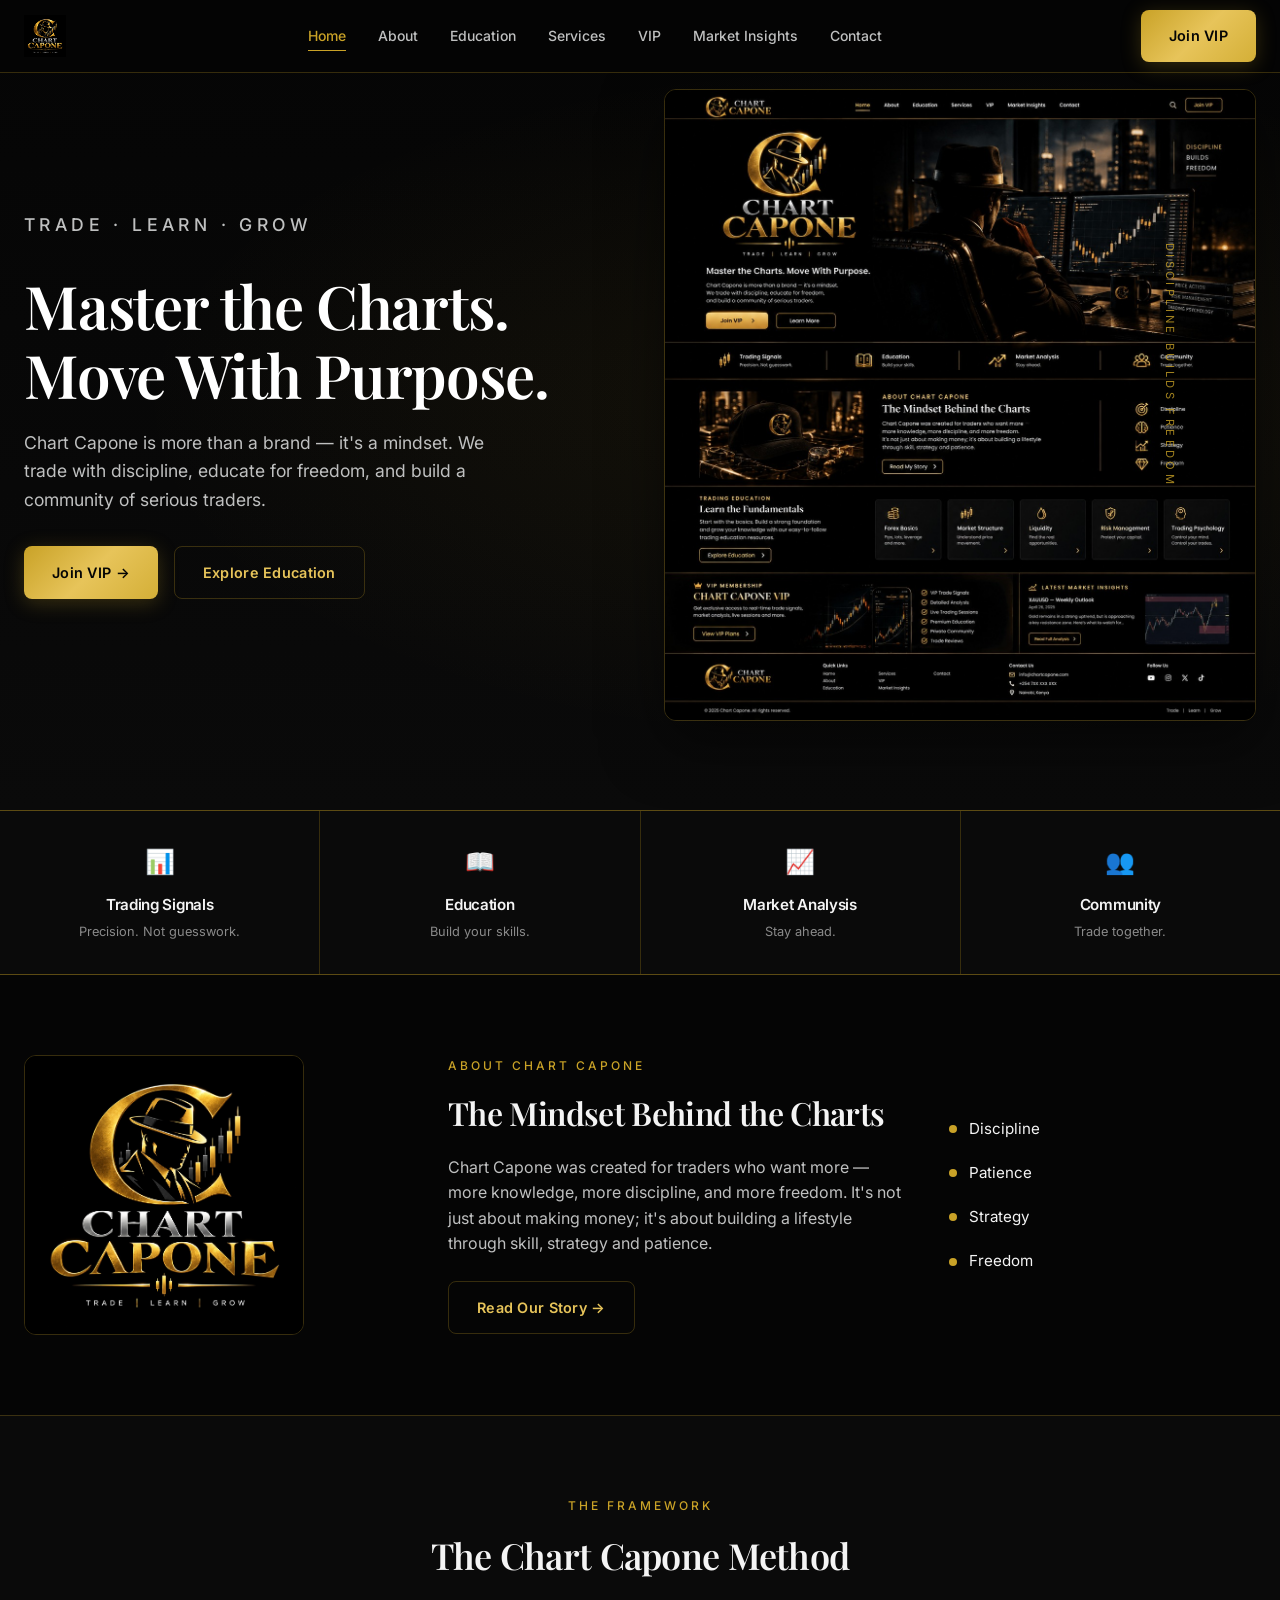
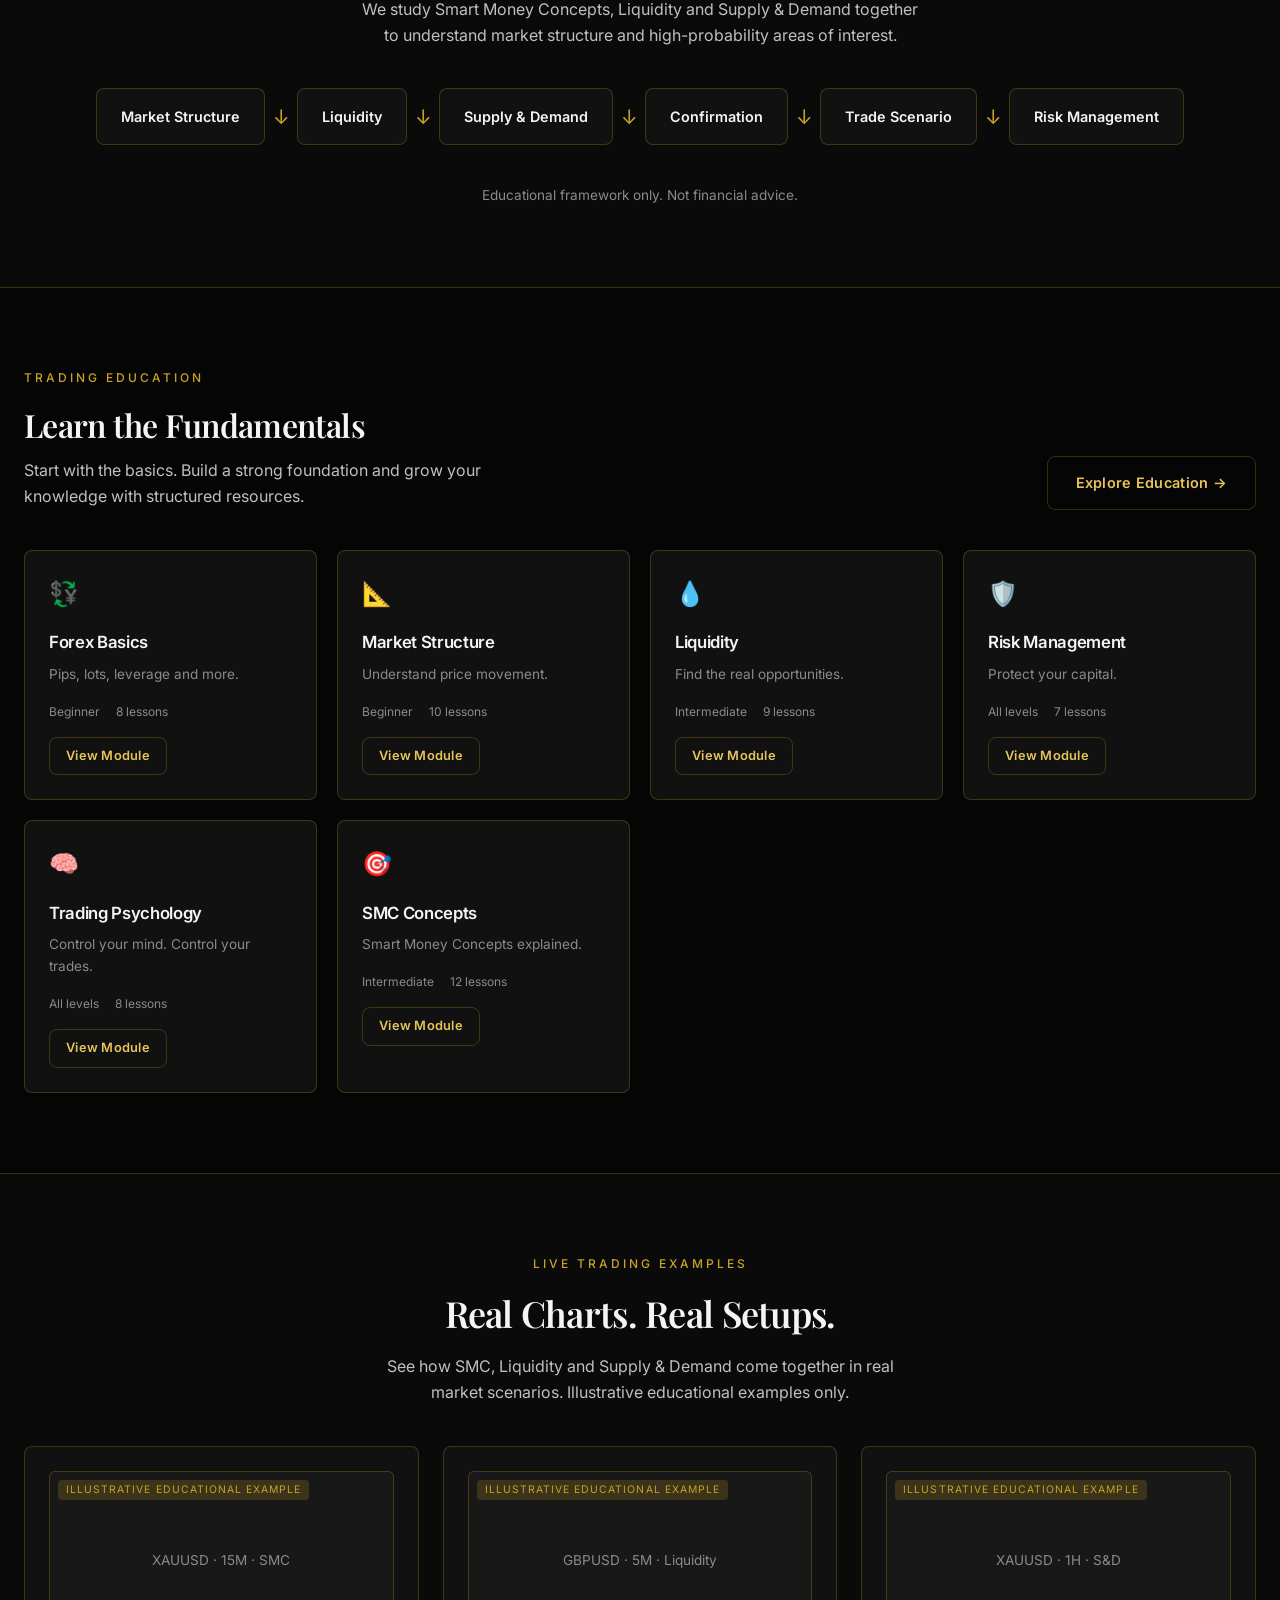
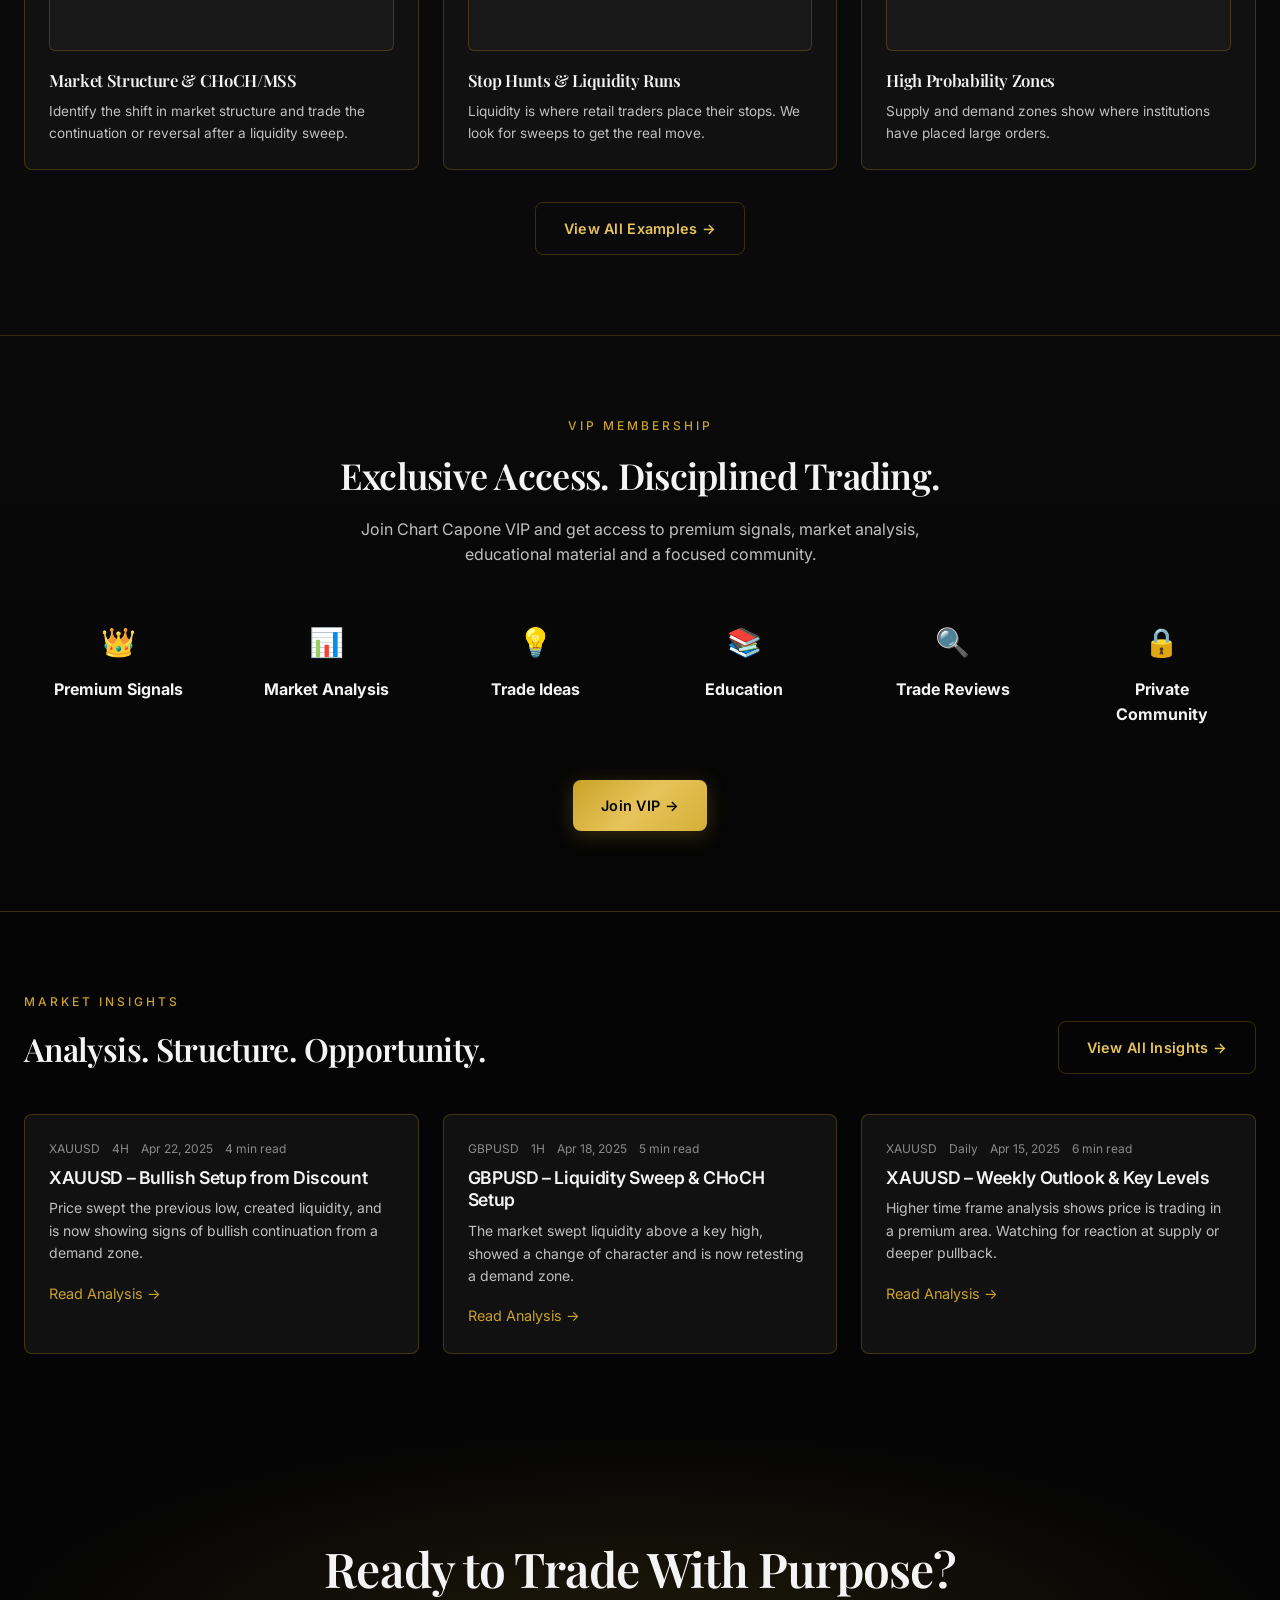
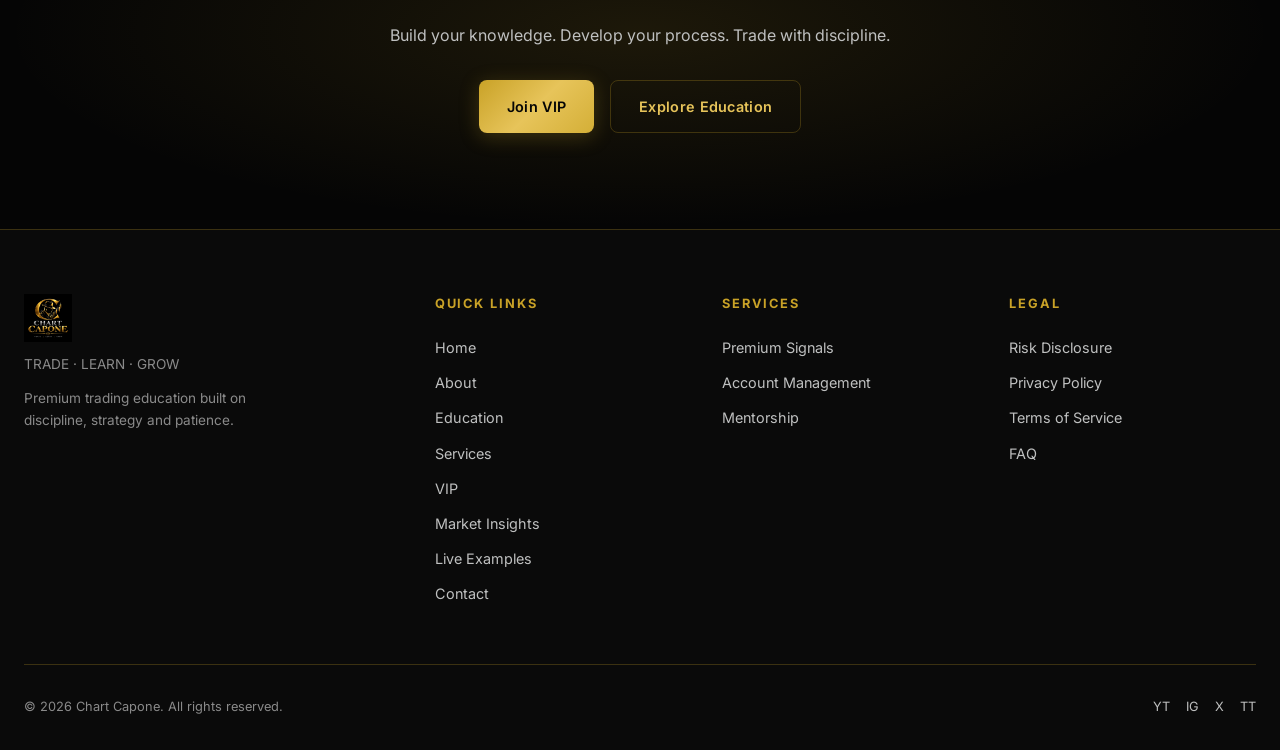
==== index.html @ 957f84cb "Add files via upload" ====
<!DOCTYPE html>
<html lang="en">
<head>
  <meta charset="UTF-8" />
  <meta name="viewport" content="width=device-width, initial-scale=1.0" />
  <title>Chart Capone | Trade · Learn · Grow</title>
  <meta name="description" content="Chart Capone is a premium trading education brand focused on discipline, strategy, SMC, liquidity and supply & demand. Master the charts. Move with purpose." />
  <meta property="og:title" content="Chart Capone | Trade · Learn · Grow" />
  <meta property="og:description" content="Premium trading education built on discipline, strategy and patience." />
  <link rel="preconnect" href="https://fonts.googleapis.com" />
  <link rel="preconnect" href="https://fonts.gstatic.com" crossorigin />
  <link href="https://fonts.googleapis.com/css2?family=Inter:wght@400;500;600;700&family=Playfair+Display:wght@500;600;700&display=swap" rel="stylesheet" />
  <link rel="stylesheet" href="css/styles.css" />
  <link rel="icon" href="images/logo.jpeg" type="image/jpeg" />
</head>
<body>
  <!-- NAVBAR -->
  <header class="navbar" id="navbar">
    <div class="nav-inner">
      <a href="index.html" class="nav-logo">
        <img src="images/logo.jpeg" alt="Chart Capone Logo" />
      </a>
      <nav class="nav-links" aria-label="Main navigation">
        <a href="index.html" class="active">Home</a>
        <a href="pages/about.html">About</a>
        <a href="pages/education.html">Education</a>
        <a href="pages/services.html">Services</a>
        <a href="pages/vip.html">VIP</a>
        <a href="pages/insights.html">Market Insights</a>
        <a href="pages/contact.html">Contact</a>
      </nav>
      <a href="pages/vip.html" class="btn btn-primary nav-cta">Join VIP</a>
      <button class="nav-toggle" id="navToggle" aria-label="Open menu">
        <span></span><span></span><span></span>
      </button>
    </div>
  </header>

  <div class="mobile-menu" id="mobileMenu">
    <a href="index.html">Home</a>
    <a href="pages/about.html">About</a>
    <a href="pages/education.html">Education</a>
    <a href="pages/services.html">Services</a>
    <a href="pages/vip.html">VIP</a>
    <a href="pages/examples.html">Live Examples</a>
    <a href="pages/insights.html">Market Insights</a>
    <a href="pages/mentorship.html">Mentorship</a>
    <a href="pages/account-management.html">Account Management</a>
    <a href="pages/faq.html">FAQ</a>
    <a href="pages/contact.html">Contact</a>
    <a href="pages/vip.html" class="btn btn-primary" style="margin-top:1rem">Join VIP</a>
  </div>

  <!-- HERO -->
  <section class="hero">
    <div class="hero-grid">
      <div class="hero-content">
        <p class="eyebrow">Trade · Learn · Grow</p>
        <h1>Master the Charts.<br />Move With Purpose.</h1>
        <p>Chart Capone is more than a brand — it's a mindset. We trade with discipline, educate for freedom, and build a community of serious traders.</p>
        <div class="hero-btns">
          <a href="pages/vip.html" class="btn btn-primary">Join VIP →</a>
          <a href="pages/education.html" class="btn btn-secondary">Explore Education</a>
        </div>
      </div>
      <div class="hero-visual">
        <img src="images/WhatsApp Image 2026-10-01 at 10.50.00 AM (1).jpeg" alt="Chart Capone trader at desk with monitors" />
      </div>
    </div>
    <div class="hero-badge">Discipline Builds Freedom</div>
  </section>

  <!-- TRUST STRIP -->
  <div class="trust-strip">
    <div class="trust-item">
      <div class="icon">📊</div>
      <h3>Trading Signals</h3>
      <p>Precision. Not guesswork.</p>
    </div>
    <div class="trust-item">
      <div class="icon">📖</div>
      <h3>Education</h3>
      <p>Build your skills.</p>
    </div>
    <div class="trust-item">
      <div class="icon">📈</div>
      <h3>Market Analysis</h3>
      <p>Stay ahead.</p>
    </div>
    <div class="trust-item">
      <div class="icon">👥</div>
      <h3>Community</h3>
      <p>Trade together.</p>
    </div>
  </div>

  <!-- ABOUT -->
  <section class="section">
    <div class="container">
      <div class="about-grid">
        <div>
          <img src="images/logo.jpeg" alt="Chart Capone logo" style="border-radius:12px;border:1px solid var(--gold-border);max-width:280px" />
        </div>
        <div>
          <p class="eyebrow">About Chart Capone</p>
          <h2 style="font-size:2rem;margin-bottom:1rem">The Mindset Behind the Charts</h2>
          <p style="color:var(--text-muted);margin-bottom:1.5rem">Chart Capone was created for traders who want more — more knowledge, more discipline, and more freedom. It's not just about making money; it's about building a lifestyle through skill, strategy and patience.</p>
          <a href="pages/about.html" class="btn btn-secondary">Read Our Story →</a>
        </div>
        <div class="principles">
          <div class="principle"><span class="dot"></span> Discipline</div>
          <div class="principle"><span class="dot"></span> Patience</div>
          <div class="principle"><span class="dot"></span> Strategy</div>
          <div class="principle"><span class="dot"></span> Freedom</div>
        </div>
      </div>
    </div>
  </section>

  <!-- METHODOLOGY -->
  <section class="section" style="background:var(--bg-2);border-top:1px solid var(--gold-border);border-bottom:1px solid var(--gold-border)">
    <div class="container" style="text-align:center">
      <p class="eyebrow">The Framework</p>
      <h2 style="font-size:2.25rem;margin-bottom:0.75rem">The Chart Capone Method</h2>
      <p style="color:var(--text-muted);max-width:560px;margin:0 auto 2rem">We study Smart Money Concepts, Liquidity and Supply & Demand together to understand market structure and high-probability areas of interest.</p>
      <div class="method-flow">
        <div class="method-step">Market Structure</div>
        <span class="method-arrow">↓</span>
        <div class="method-step">Liquidity</div>
        <span class="method-arrow">↓</span>
        <div class="method-step">Supply & Demand</div>
        <span class="method-arrow">↓</span>
        <div class="method-step">Confirmation</div>
        <span class="method-arrow">↓</span>
        <div class="method-step">Trade Scenario</div>
        <span class="method-arrow">↓</span>
        <div class="method-step">Risk Management</div>
      </div>
      <p style="font-size:0.85rem;color:var(--text-dim);margin-top:1.5rem">Educational framework only. Not financial advice.</p>
    </div>
  </section>

  <!-- EDUCATION -->
  <section class="section">
    <div class="container">
      <div style="display:flex;justify-content:space-between;align-items:flex-end;flex-wrap:wrap;gap:1rem;margin-bottom:2.5rem">
        <div>
          <p class="eyebrow">Trading Education</p>
          <h2 style="font-size:2rem">Learn the Fundamentals</h2>
          <p style="color:var(--text-muted);max-width:480px;margin-top:0.5rem">Start with the basics. Build a strong foundation and grow your knowledge with structured resources.</p>
        </div>
        <a href="pages/education.html" class="btn btn-secondary">Explore Education →</a>
      </div>
      <div class="edu-grid">
        <div class="card edu-card">
          <div class="icon">💱</div>
          <h3>Forex Basics</h3>
          <p>Pips, lots, leverage and more.</p>
          <div class="edu-meta"><span>Beginner</span><span>8 lessons</span></div>
          <a href="pages/education.html" class="btn btn-secondary" style="padding:0.5rem 1rem;font-size:0.8rem">View Module</a>
        </div>
        <div class="card edu-card">
          <div class="icon">📐</div>
          <h3>Market Structure</h3>
          <p>Understand price movement.</p>
          <div class="edu-meta"><span>Beginner</span><span>10 lessons</span></div>
          <a href="pages/education.html" class="btn btn-secondary" style="padding:0.5rem 1rem;font-size:0.8rem">View Module</a>
        </div>
        <div class="card edu-card">
          <div class="icon">💧</div>
          <h3>Liquidity</h3>
          <p>Find the real opportunities.</p>
          <div class="edu-meta"><span>Intermediate</span><span>9 lessons</span></div>
          <a href="pages/education.html" class="btn btn-secondary" style="padding:0.5rem 1rem;font-size:0.8rem">View Module</a>
        </div>
        <div class="card edu-card">
          <div class="icon">🛡️</div>
          <h3>Risk Management</h3>
          <p>Protect your capital.</p>
          <div class="edu-meta"><span>All levels</span><span>7 lessons</span></div>
          <a href="pages/education.html" class="btn btn-secondary" style="padding:0.5rem 1rem;font-size:0.8rem">View Module</a>
        </div>
        <div class="card edu-card">
          <div class="icon">🧠</div>
          <h3>Trading Psychology</h3>
          <p>Control your mind. Control your trades.</p>
          <div class="edu-meta"><span>All levels</span><span>8 lessons</span></div>
          <a href="pages/education.html" class="btn btn-secondary" style="padding:0.5rem 1rem;font-size:0.8rem">View Module</a>
        </div>
        <div class="card edu-card">
          <div class="icon">🎯</div>
          <h3>SMC Concepts</h3>
          <p>Smart Money Concepts explained.</p>
          <div class="edu-meta"><span>Intermediate</span><span>12 lessons</span></div>
          <a href="pages/education.html" class="btn btn-secondary" style="padding:0.5rem 1rem;font-size:0.8rem">View Module</a>
        </div>
      </div>
    </div>
  </section>

  <!-- LIVE EXAMPLES -->
  <section class="section" style="background:var(--bg-2);border-top:1px solid var(--gold-border)">
    <div class="container">
      <div style="text-align:center;margin-bottom:2.5rem">
        <p class="eyebrow">Live Trading Examples</p>
        <h2 style="font-size:2.25rem">Real Charts. Real Setups.</h2>
        <p style="color:var(--text-muted);max-width:560px;margin:0.75rem auto 0">See how SMC, Liquidity and Supply & Demand come together in real market scenarios. Illustrative educational examples only.</p>
      </div>
      <div class="examples-grid">
        <div class="card example-card">
          <div class="chart-area">
            <span class="example-label">Illustrative Educational Example</span>
            <span>XAUUSD · 15M · SMC</span>
          </div>
          <h3 style="font-size:1.05rem;margin-bottom:0.5rem">Market Structure & CHoCH/MSS</h3>
          <p style="font-size:0.85rem;color:var(--text-muted)">Identify the shift in market structure and trade the continuation or reversal after a liquidity sweep.</p>
        </div>
        <div class="card example-card">
          <div class="chart-area">
            <span class="example-label">Illustrative Educational Example</span>
            <span>GBPUSD · 5M · Liquidity</span>
          </div>
          <h3 style="font-size:1.05rem;margin-bottom:0.5rem">Stop Hunts & Liquidity Runs</h3>
          <p style="font-size:0.85rem;color:var(--text-muted)">Liquidity is where retail traders place their stops. We look for sweeps to get the real move.</p>
        </div>
        <div class="card example-card">
          <div class="chart-area">
            <span class="example-label">Illustrative Educational Example</span>
            <span>XAUUSD · 1H · S&D</span>
          </div>
          <h3 style="font-size:1.05rem;margin-bottom:0.5rem">High Probability Zones</h3>
          <p style="font-size:0.85rem;color:var(--text-muted)">Supply and demand zones show where institutions have placed large orders.</p>
        </div>
      </div>
      <div style="text-align:center;margin-top:2rem">
        <a href="pages/examples.html" class="btn btn-secondary">View All Examples →</a>
      </div>
    </div>
  </section>

  <!-- VIP -->
  <section class="section vip-section">
    <div class="container" style="text-align:center">
      <p class="eyebrow">VIP Membership</p>
      <h2 style="font-size:2.25rem;margin-bottom:0.75rem">Exclusive Access. Disciplined Trading.</h2>
      <p style="color:var(--text-muted);max-width:560px;margin:0 auto 2rem">Join Chart Capone VIP and get access to premium signals, market analysis, educational material and a focused community.</p>
      <div class="vip-features">
        <div class="vip-feature"><div class="icon">👑</div><h4>Premium Signals</h4></div>
        <div class="vip-feature"><div class="icon">📊</div><h4>Market Analysis</h4></div>
        <div class="vip-feature"><div class="icon">💡</div><h4>Trade Ideas</h4></div>
        <div class="vip-feature"><div class="icon">📚</div><h4>Education</h4></div>
        <div class="vip-feature"><div class="icon">🔍</div><h4>Trade Reviews</h4></div>
        <div class="vip-feature"><div class="icon">🔒</div><h4>Private Community</h4></div>
      </div>
      <a href="pages/vip.html" class="btn btn-primary">Join VIP →</a>
    </div>
  </section>

  <!-- MARKET INSIGHTS -->
  <section class="section">
    <div class="container">
      <div style="display:flex;justify-content:space-between;align-items:flex-end;flex-wrap:wrap;gap:1rem;margin-bottom:2.5rem">
        <div>
          <p class="eyebrow">Market Insights</p>
          <h2 style="font-size:2rem">Analysis. Structure. Opportunity.</h2>
        </div>
        <a href="pages/insights.html" class="btn btn-secondary">View All Insights →</a>
      </div>
      <div class="insights-grid">
        <div class="card insight-card">
          <div class="meta"><span>XAUUSD</span><span>4H</span><span>Apr 22, 2025</span><span>4 min read</span></div>
          <h3>XAUUSD – Bullish Setup from Discount</h3>
          <p>Price swept the previous low, created liquidity, and is now showing signs of bullish continuation from a demand zone.</p>
          <a href="pages/insights.html" class="text-gold" style="font-size:0.9rem">Read Analysis →</a>
        </div>
        <div class="card insight-card">
          <div class="meta"><span>GBPUSD</span><span>1H</span><span>Apr 18, 2025</span><span>5 min read</span></div>
          <h3>GBPUSD – Liquidity Sweep & CHoCH Setup</h3>
          <p>The market swept liquidity above a key high, showed a change of character and is now retesting a demand zone.</p>
          <a href="pages/insights.html" class="text-gold" style="font-size:0.9rem">Read Analysis →</a>
        </div>
        <div class="card insight-card">
          <div class="meta"><span>XAUUSD</span><span>Daily</span><span>Apr 15, 2025</span><span>6 min read</span></div>
          <h3>XAUUSD – Weekly Outlook & Key Levels</h3>
          <p>Higher time frame analysis shows price is trading in a premium area. Watching for reaction at supply or deeper pullback.</p>
          <a href="pages/insights.html" class="text-gold" style="font-size:0.9rem">Read Analysis →</a>
        </div>
      </div>
    </div>
  </section>

  <!-- FINAL CTA -->
  <section class="cta-section">
    <h2>Ready to Trade With Purpose?</h2>
    <p>Build your knowledge. Develop your process. Trade with discipline.</p>
    <div style="display:flex;gap:1rem;justify-content:center;flex-wrap:wrap">
      <a href="pages/vip.html" class="btn btn-primary">Join VIP</a>
      <a href="pages/education.html" class="btn btn-secondary">Explore Education</a>
    </div>
  </section>

  <!-- FOOTER -->
  <footer class="footer">
    <div class="container">
      <div class="footer-grid">
        <div class="footer-brand">
          <img src="images/logo.jpeg" alt="Chart Capone" style="height:48px;margin-bottom:0.75rem" />
          <p>TRADE · LEARN · GROW</p>
          <p>Premium trading education built on discipline, strategy and patience.</p>
        </div>
        <div>
          <h4>Quick Links</h4>
          <ul>
            <li><a href="index.html">Home</a></li>
            <li><a href="pages/about.html">About</a></li>
            <li><a href="pages/education.html">Education</a></li>
            <li><a href="pages/services.html">Services</a></li>
            <li><a href="pages/vip.html">VIP</a></li>
            <li><a href="pages/insights.html">Market Insights</a></li>
            <li><a href="pages/examples.html">Live Examples</a></li>
            <li><a href="pages/contact.html">Contact</a></li>
          </ul>
        </div>
        <div>
          <h4>Services</h4>
          <ul>
            <li><a href="pages/vip.html">Premium Signals</a></li>
            <li><a href="pages/account-management.html">Account Management</a></li>
            <li><a href="pages/mentorship.html">Mentorship</a></li>
          </ul>
        </div>
        <div>
          <h4>Legal</h4>
          <ul>
            <li><a href="pages/risk.html">Risk Disclosure</a></li>
            <li><a href="pages/privacy.html">Privacy Policy</a></li>
            <li><a href="pages/terms.html">Terms of Service</a></li>
            <li><a href="pages/faq.html">FAQ</a></li>
          </ul>
        </div>
      </div>
      <div class="footer-bottom">
        <span>© 2026 Chart Capone. All rights reserved.</span>
        <div class="socials">
          <a href="#" aria-label="YouTube">YT</a>
          <a href="#" aria-label="Instagram">IG</a>
          <a href="#" aria-label="X">X</a>
          <a href="#" aria-label="TikTok">TT</a>
        </div>
      </div>
    </div>
  </footer>

  <script src="js/main.js"></script>
</body>
</html>
---- css/styles.css ----
/* Chart Capone - Premium Trading Education Brand */
:root {
  --bg: #050505;
  --bg-2: #0A0A0A;
  --bg-3: #111111;
  --bg-4: #181818;
  --gold: #C9A227;
  --gold-light: #E7C45A;
  --gold-dark: #A6851F;
  --gold-muted: rgba(201, 162, 39, 0.15);
  --gold-border: rgba(201, 162, 39, 0.25);
  --text: #F4F4F4;
  --text-muted: #BFC0C0;
  --text-dim: #8A8A8A;
  --white: #FFFFFF;
  --serif: "Playfair Display", Georgia, serif;
  --sans: "Inter", system-ui, -apple-system, sans-serif;
  --radius: 8px;
  --transition: 0.3s ease;
}

*, *::before, *::after { box-sizing: border-box; margin: 0; padding: 0; }

html { scroll-behavior: smooth; }

body {
  background: var(--bg);
  color: var(--text);
  font-family: var(--sans);
  line-height: 1.6;
  overflow-x: hidden;
  -webkit-font-smoothing: antialiased;
}

img { max-width: 100%; height: auto; display: block; }
a { color: inherit; text-decoration: none; }
ul { list-style: none; }
button { font-family: inherit; cursor: pointer; border: none; background: none; }

/* Typography */
h1, h2, h3, .serif { font-family: var(--serif); font-weight: 600; letter-spacing: -0.02em; }
.eyebrow { font-size: 0.75rem; letter-spacing: 0.25em; text-transform: uppercase; color: var(--gold); font-weight: 500; margin-bottom: 0.75rem; }
.text-gold { color: var(--gold); }
.text-muted { color: var(--text-muted); }
.text-dim { color: var(--text-dim); }
.gradient-gold {
  background: linear-gradient(135deg, #C9A227, #E7C45A, #D4AF37);
  -webkit-background-clip: text;
  -webkit-text-fill-color: transparent;
  background-clip: text;
}

/* Layout */
.container { width: 100%; max-width: 1280px; margin: 0 auto; padding: 0 1.5rem; }
.section { padding: 5rem 0; }
.section-sm { padding: 3rem 0; }

/* Buttons */
.btn {
  display: inline-flex; align-items: center; justify-content: center; gap: 0.5rem;
  padding: 0.875rem 1.75rem; font-weight: 600; font-size: 0.9rem;
  border-radius: var(--radius); transition: all var(--transition);
  letter-spacing: 0.02em;
}
.btn-primary {
  background: linear-gradient(135deg, #C9A227 0%, #E7C45A 50%, #D4AF37 100%);
  color: #050505;
  box-shadow: 0 4px 20px rgba(201, 162, 39, 0.25);
}
.btn-primary:hover { transform: translateY(-2px); box-shadow: 0 6px 28px rgba(201, 162, 39, 0.4); }
.btn-secondary {
  border: 1px solid var(--gold-border);
  color: var(--gold-light);
  background: transparent;
}
.btn-secondary:hover { background: var(--gold-muted); border-color: var(--gold); }

/* Cards */
.card {
  background: var(--bg-3);
  border: 1px solid var(--gold-border);
  border-radius: var(--radius);
  padding: 1.5rem;
  transition: all var(--transition);
}
.card:hover { border-color: rgba(201, 162, 39, 0.45); box-shadow: 0 8px 32px rgba(0,0,0,0.4), 0 0 20px rgba(201,162,39,0.1); }

/* Navbar */
.navbar {
  position: fixed; top: 0; left: 0; right: 0; z-index: 100;
  background: rgba(5, 5, 5, 0.85);
  backdrop-filter: blur(16px);
  border-bottom: 1px solid var(--gold-border);
  transition: all var(--transition);
}
.navbar.scrolled { padding: 0.5rem 0; }
.nav-inner {
  display: flex; align-items: center; justify-content: space-between;
  height: 72px; max-width: 1280px; margin: 0 auto; padding: 0 1.5rem;
}
.nav-logo { display: flex; align-items: center; gap: 0.75rem; }
.nav-logo img { height: 42px; width: auto; }
.nav-links { display: flex; align-items: center; gap: 2rem; }
.nav-links a {
  font-size: 0.875rem; font-weight: 500; color: var(--text-muted);
  transition: color var(--transition); position: relative;
}
.nav-links a:hover, .nav-links a.active { color: var(--gold); }
.nav-links a.active::after {
  content: ""; position: absolute; bottom: -4px; left: 0; right: 0;
  height: 1px; background: var(--gold);
}
.nav-cta { margin-left: 1rem; }
.nav-toggle { display: none; flex-direction: column; gap: 5px; padding: 0.5rem; }
.nav-toggle span { display: block; width: 24px; height: 2px; background: var(--gold); transition: all 0.3s; }

/* Mobile menu */
.mobile-menu {
  display: none; position: fixed; inset: 0; z-index: 99;
  background: rgba(5,5,5,0.98); padding: 6rem 1.5rem 2rem;
  flex-direction: column; gap: 1.25rem;
}
.mobile-menu.open { display: flex; }
.mobile-menu a {
  font-size: 1.25rem; font-weight: 500; color: var(--text);
  padding: 0.75rem 0; border-bottom: 1px solid var(--gold-border);
}
.mobile-menu a:hover { color: var(--gold); }

/* Hero */
.hero {
  min-height: 90vh; display: flex; align-items: center;
  position: relative; overflow: hidden;
  background: radial-gradient(ellipse at 70% 50%, rgba(201,162,39,0.08) 0%, transparent 60%),
              linear-gradient(180deg, #050505 0%, #0A0A0A 100%);
}
.hero-grid {
  display: grid; grid-template-columns: 1fr 1fr; gap: 3rem; align-items: center;
  width: 100%; max-width: 1280px; margin: 0 auto; padding: 2rem 1.5rem;
}
.hero-content h1 {
  font-size: clamp(2.5rem, 5vw, 3.75rem); line-height: 1.15;
  margin-bottom: 1.25rem; color: var(--white);
}
.hero-content p { font-size: 1.1rem; color: var(--text-muted); max-width: 480px; margin-bottom: 2rem; }
.hero-btns { display: flex; flex-wrap: wrap; gap: 1rem; }
.hero-badge {
  position: absolute; top: 30%; right: 8%; writing-mode: vertical-rl;
  text-orientation: mixed; letter-spacing: 0.3em; font-size: 0.7rem;
  color: var(--gold); text-transform: uppercase; opacity: 0.8;
}
.hero-visual {
  position: relative; border-radius: 12px; overflow: hidden;
  border: 1px solid var(--gold-border); box-shadow: 0 20px 60px rgba(0,0,0,0.5);
}
.hero-visual img { width: 100%; height: auto; object-fit: cover; }

/* Trust strip */
.trust-strip {
  display: grid; grid-template-columns: repeat(4, 1fr); gap: 1px;
  background: var(--gold-border); border-top: 1px solid var(--gold-border); border-bottom: 1px solid var(--gold-border);
}
.trust-item {
  background: var(--bg-2); padding: 2rem 1.5rem; text-align: center;
  transition: background var(--transition);
}
.trust-item:hover { background: var(--bg-3); }
.trust-item .icon { font-size: 1.5rem; color: var(--gold); margin-bottom: 0.75rem; }
.trust-item h3 { font-size: 0.95rem; font-weight: 600; margin-bottom: 0.25rem; font-family: var(--sans); }
.trust-item p { font-size: 0.8rem; color: var(--text-dim); }

/* About section */
.about-grid { display: grid; grid-template-columns: 1fr 1.2fr 0.8fr; gap: 2.5rem; align-items: center; }
.principles { display: flex; flex-direction: column; gap: 1.25rem; }
.principle { display: flex; align-items: center; gap: 0.75rem; font-size: 0.95rem; }
.principle .dot { width: 8px; height: 8px; border-radius: 50%; background: var(--gold); flex-shrink: 0; }

/* Methodology */
.method-flow {
  display: flex; flex-wrap: wrap; justify-content: center; gap: 0.5rem; align-items: center;
  margin: 2.5rem 0;
}
.method-step {
  background: var(--bg-3); border: 1px solid var(--gold-border);
  padding: 1rem 1.5rem; border-radius: var(--radius); font-weight: 600;
  font-size: 0.9rem; text-align: center;
}
.method-arrow { color: var(--gold); font-size: 1.25rem; }

/* Education cards */
.edu-grid { display: grid; grid-template-columns: repeat(auto-fill, minmax(240px, 1fr)); gap: 1.25rem; }
.edu-card { text-align: left; }
.edu-card .icon { color: var(--gold); margin-bottom: 1rem; font-size: 1.5rem; }
.edu-card h3 { font-size: 1.05rem; margin-bottom: 0.5rem; font-family: var(--sans); }
.edu-card p { font-size: 0.85rem; color: var(--text-dim); margin-bottom: 1rem; }
.edu-meta { display: flex; gap: 1rem; font-size: 0.75rem; color: var(--text-dim); margin-bottom: 1rem; }

/* Examples */
.examples-grid { display: grid; grid-template-columns: repeat(3, 1fr); gap: 1.5rem; }
.example-card { overflow: hidden; }
.example-card .chart-area {
  height: 180px; background: var(--bg-4); border-radius: 6px;
  margin-bottom: 1rem; display: flex; align-items: center; justify-content: center;
  color: var(--text-dim); font-size: 0.85rem; border: 1px solid var(--gold-border);
  position: relative;
}
.example-label {
  position: absolute; top: 8px; left: 8px;
  font-size: 0.65rem; letter-spacing: 0.1em; text-transform: uppercase;
  background: rgba(201,162,39,0.2); color: var(--gold); padding: 2px 8px; border-radius: 4px;
}

/* VIP section */
.vip-section {
  background: linear-gradient(180deg, var(--bg-2) 0%, var(--bg) 100%);
  border-top: 1px solid var(--gold-border); border-bottom: 1px solid var(--gold-border);
}
.vip-features { display: grid; grid-template-columns: repeat(auto-fit, minmax(180px, 1fr)); gap: 1.25rem; margin: 2rem 0; }
.vip-feature { text-align: center; padding: 1.25rem; }
.vip-feature .icon { color: var(--gold); font-size: 1.75rem; margin-bottom: 0.75rem; }

/* Insights */
.insights-grid { display: grid; grid-template-columns: repeat(3, 1fr); gap: 1.5rem; }
.insight-card .meta { font-size: 0.75rem; color: var(--text-dim); margin-bottom: 0.5rem; display: flex; gap: 0.75rem; flex-wrap: wrap; }
.insight-card h3 { font-size: 1.1rem; margin-bottom: 0.5rem; line-height: 1.3; font-family: var(--sans); }
.insight-card p { font-size: 0.875rem; color: var(--text-muted); margin-bottom: 1rem; }

/* CTA */
.cta-section {
  text-align: center; padding: 6rem 1.5rem;
  background: radial-gradient(ellipse at center, rgba(201,162,39,0.12) 0%, transparent 70%);
}
.cta-section h2 { font-size: clamp(2rem, 4vw, 3rem); margin-bottom: 1rem; }
.cta-section p { color: var(--text-muted); max-width: 500px; margin: 0 auto 2rem; }

/* Footer */
.footer {
  background: var(--bg-2); border-top: 1px solid var(--gold-border);
  padding: 4rem 0 2rem;
}
.footer-grid {
  display: grid; grid-template-columns: 1.5fr 1fr 1fr 1fr; gap: 2.5rem;
  margin-bottom: 3rem;
}
.footer-brand p { font-size: 0.85rem; color: var(--text-dim); margin-top: 0.75rem; max-width: 260px; }
.footer h4 { font-size: 0.8rem; letter-spacing: 0.15em; text-transform: uppercase; color: var(--gold); margin-bottom: 1.25rem; font-family: var(--sans); }
.footer ul li { margin-bottom: 0.6rem; }
.footer ul a { font-size: 0.9rem; color: var(--text-muted); transition: color var(--transition); }
.footer ul a:hover { color: var(--gold); }
.footer-bottom {
  display: flex; justify-content: space-between; align-items: center;
  padding-top: 2rem; border-top: 1px solid var(--gold-border);
  font-size: 0.8rem; color: var(--text-dim);
}
.socials { display: flex; gap: 1rem; }
.socials a { color: var(--text-muted); transition: color var(--transition); }
.socials a:hover { color: var(--gold); }

/* Page hero */
.page-hero {
  padding: 6rem 0 4rem; text-align: center;
  background: radial-gradient(ellipse at 50% 0%, rgba(201,162,39,0.1) 0%, transparent 60%);
  border-bottom: 1px solid var(--gold-border);
}
.page-hero h1 { font-size: clamp(2.25rem, 5vw, 3.5rem); margin-bottom: 1rem; }
.page-hero p { color: var(--text-muted); max-width: 600px; margin: 0 auto; font-size: 1.1rem; }

/* Forms */
.form-group { margin-bottom: 1.25rem; }
.form-group label { display: block; font-size: 0.85rem; color: var(--text-muted); margin-bottom: 0.4rem; }
.form-group input, .form-group select, .form-group textarea {
  width: 100%; padding: 0.875rem 1rem; background: var(--bg-3);
  border: 1px solid var(--gold-border); border-radius: var(--radius);
  color: var(--text); font-family: inherit; font-size: 0.95rem;
  transition: border-color var(--transition);
}
.form-group input:focus, .form-group select:focus, .form-group textarea:focus {
  outline: none; border-color: var(--gold);
}
.form-group textarea { min-height: 120px; resize: vertical; }

/* Pricing cards */
.pricing-grid { display: grid; grid-template-columns: repeat(auto-fit, minmax(300px, 1fr)); gap: 1.5rem; }
.pricing-card { position: relative; }
.pricing-card .price { font-size: 2.5rem; font-weight: 700; color: var(--gold); margin: 1rem 0; }
.pricing-card .price span { font-size: 0.9rem; color: var(--text-dim); font-weight: 400; }
.pricing-card ul { margin: 1.5rem 0; }
.pricing-card ul li { display: flex; align-items: flex-start; gap: 0.5rem; margin-bottom: 0.75rem; font-size: 0.9rem; color: var(--text-muted); }
.pricing-card ul li::before { content: "✓"; color: var(--gold); font-weight: 700; }

/* FAQ */
.faq-item { border-bottom: 1px solid var(--gold-border); }
.faq-q {
  width: 100%; text-align: left; padding: 1.25rem 0;
  display: flex; justify-content: space-between; align-items: center;
  font-size: 1.05rem; font-weight: 500; color: var(--text);
}
.faq-q:hover { color: var(--gold); }
.faq-a { max-height: 0; overflow: hidden; transition: max-height 0.35s ease; }
.faq-a.open { max-height: 300px; }
.faq-a p { padding: 0 0 1.25rem; color: var(--text-muted); font-size: 0.95rem; }

/* Disclaimer */
.disclaimer {
  background: var(--bg-3); border: 1px solid var(--gold-border);
  border-radius: var(--radius); padding: 1.25rem; font-size: 0.85rem;
  color: var(--text-dim); margin: 2rem 0;
}

/* Responsive */
@media (max-width: 1024px) {
  .hero-grid, .about-grid { grid-template-columns: 1fr; }
  .hero-badge { display: none; }
  .examples-grid, .insights-grid { grid-template-columns: 1fr 1fr; }
  .footer-grid { grid-template-columns: 1fr 1fr; }
  .trust-strip { grid-template-columns: 1fr 1fr; }
}

@media (max-width: 768px) {
  .nav-links, .nav-cta { display: none; }
  .nav-toggle { display: flex; }
  .examples-grid, .insights-grid, .edu-grid { grid-template-columns: 1fr; }
  .trust-strip { grid-template-columns: 1fr; }
  .footer-grid { grid-template-columns: 1fr; }
  .footer-bottom { flex-direction: column; gap: 1rem; text-align: center; }
  .section { padding: 3.5rem 0; }
  .hero { min-height: auto; padding: 4rem 0; }
}

@media (prefers-reduced-motion: reduce) {
  *, *::before, *::after { animation: none !important; transition: none !important; }
}
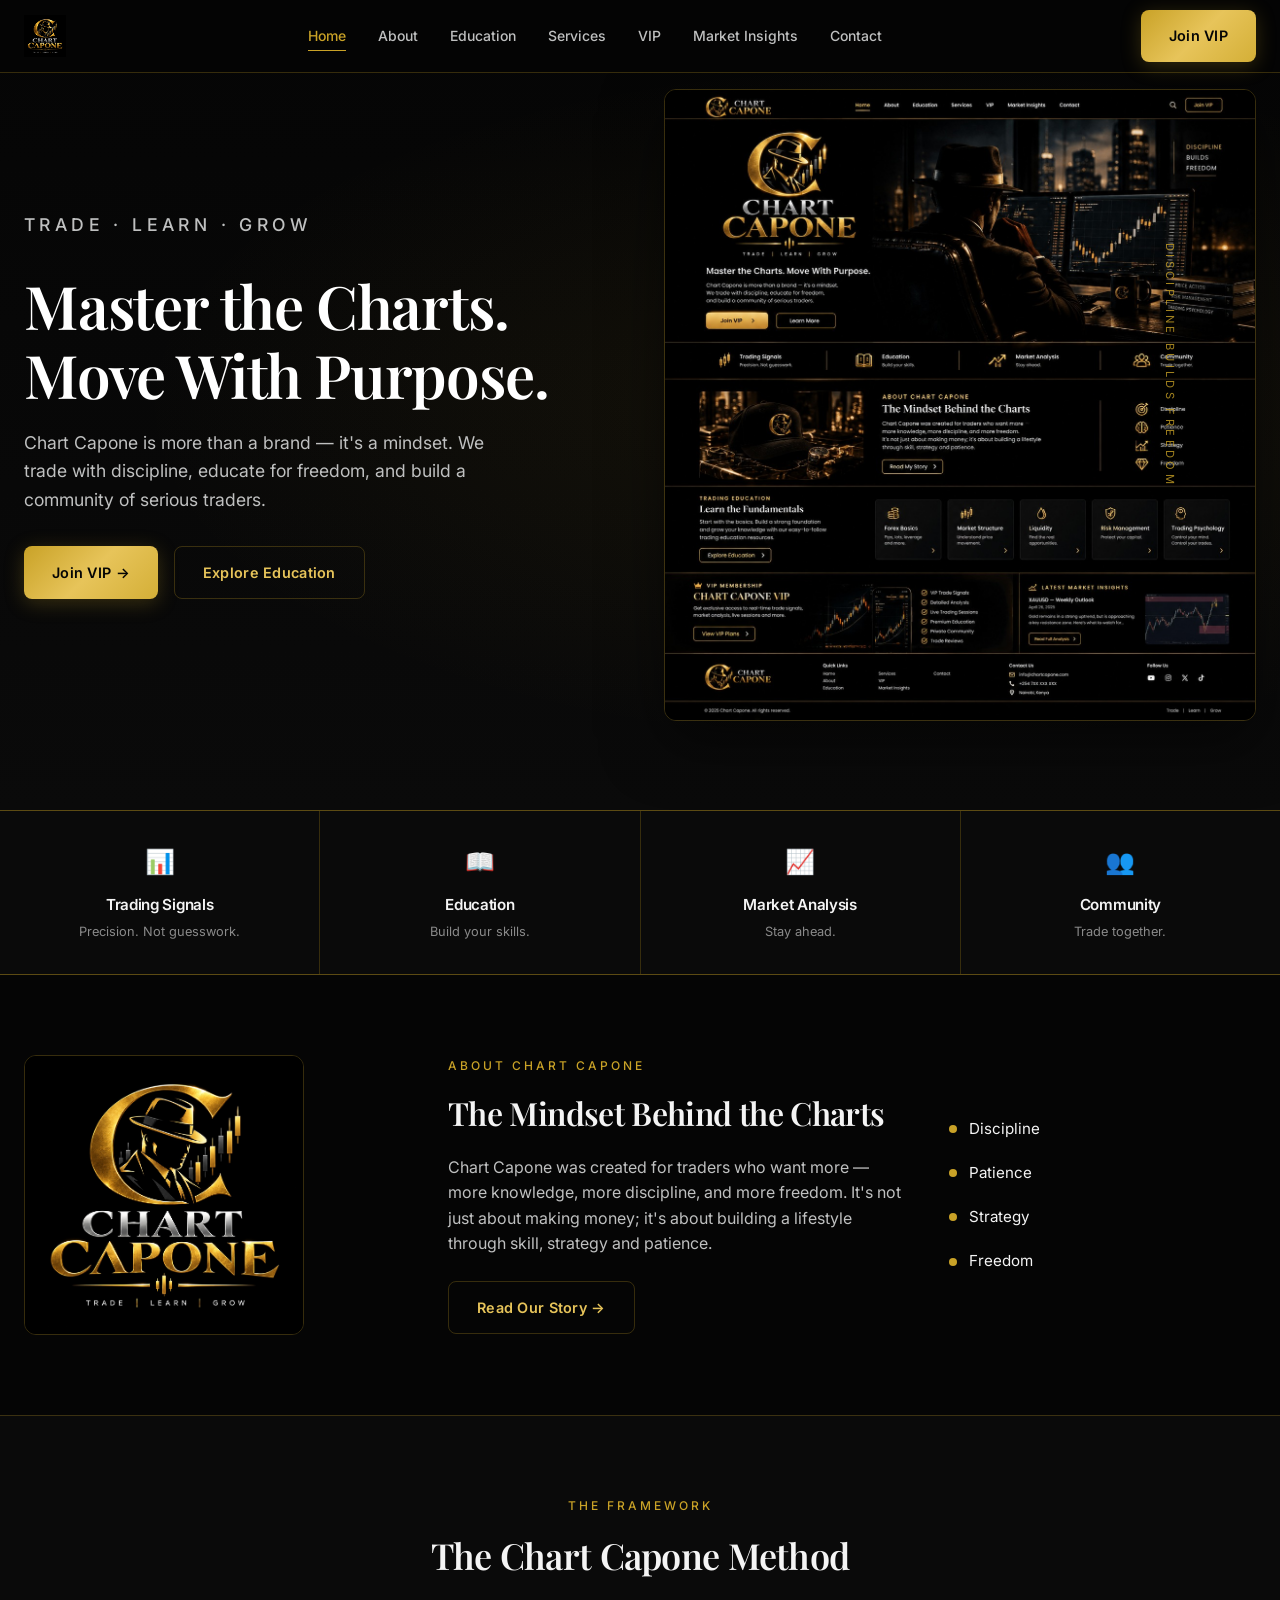
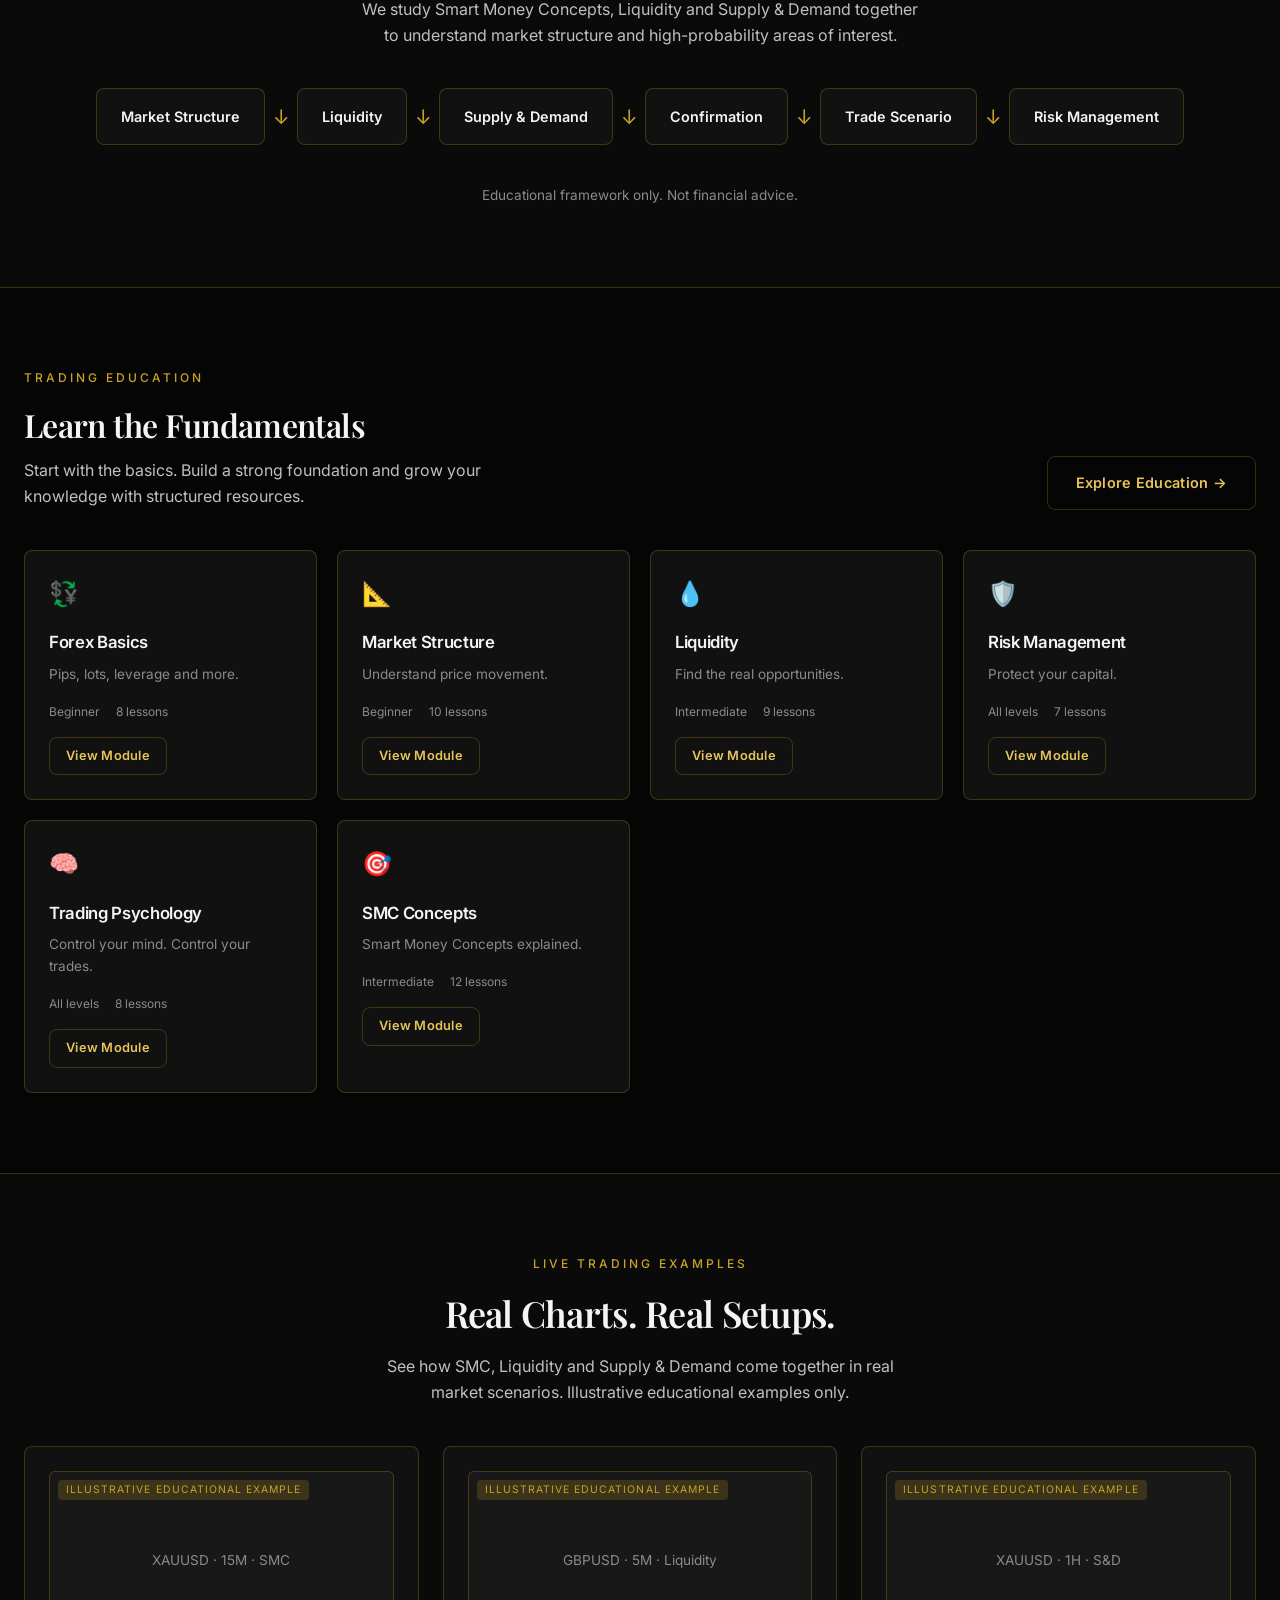
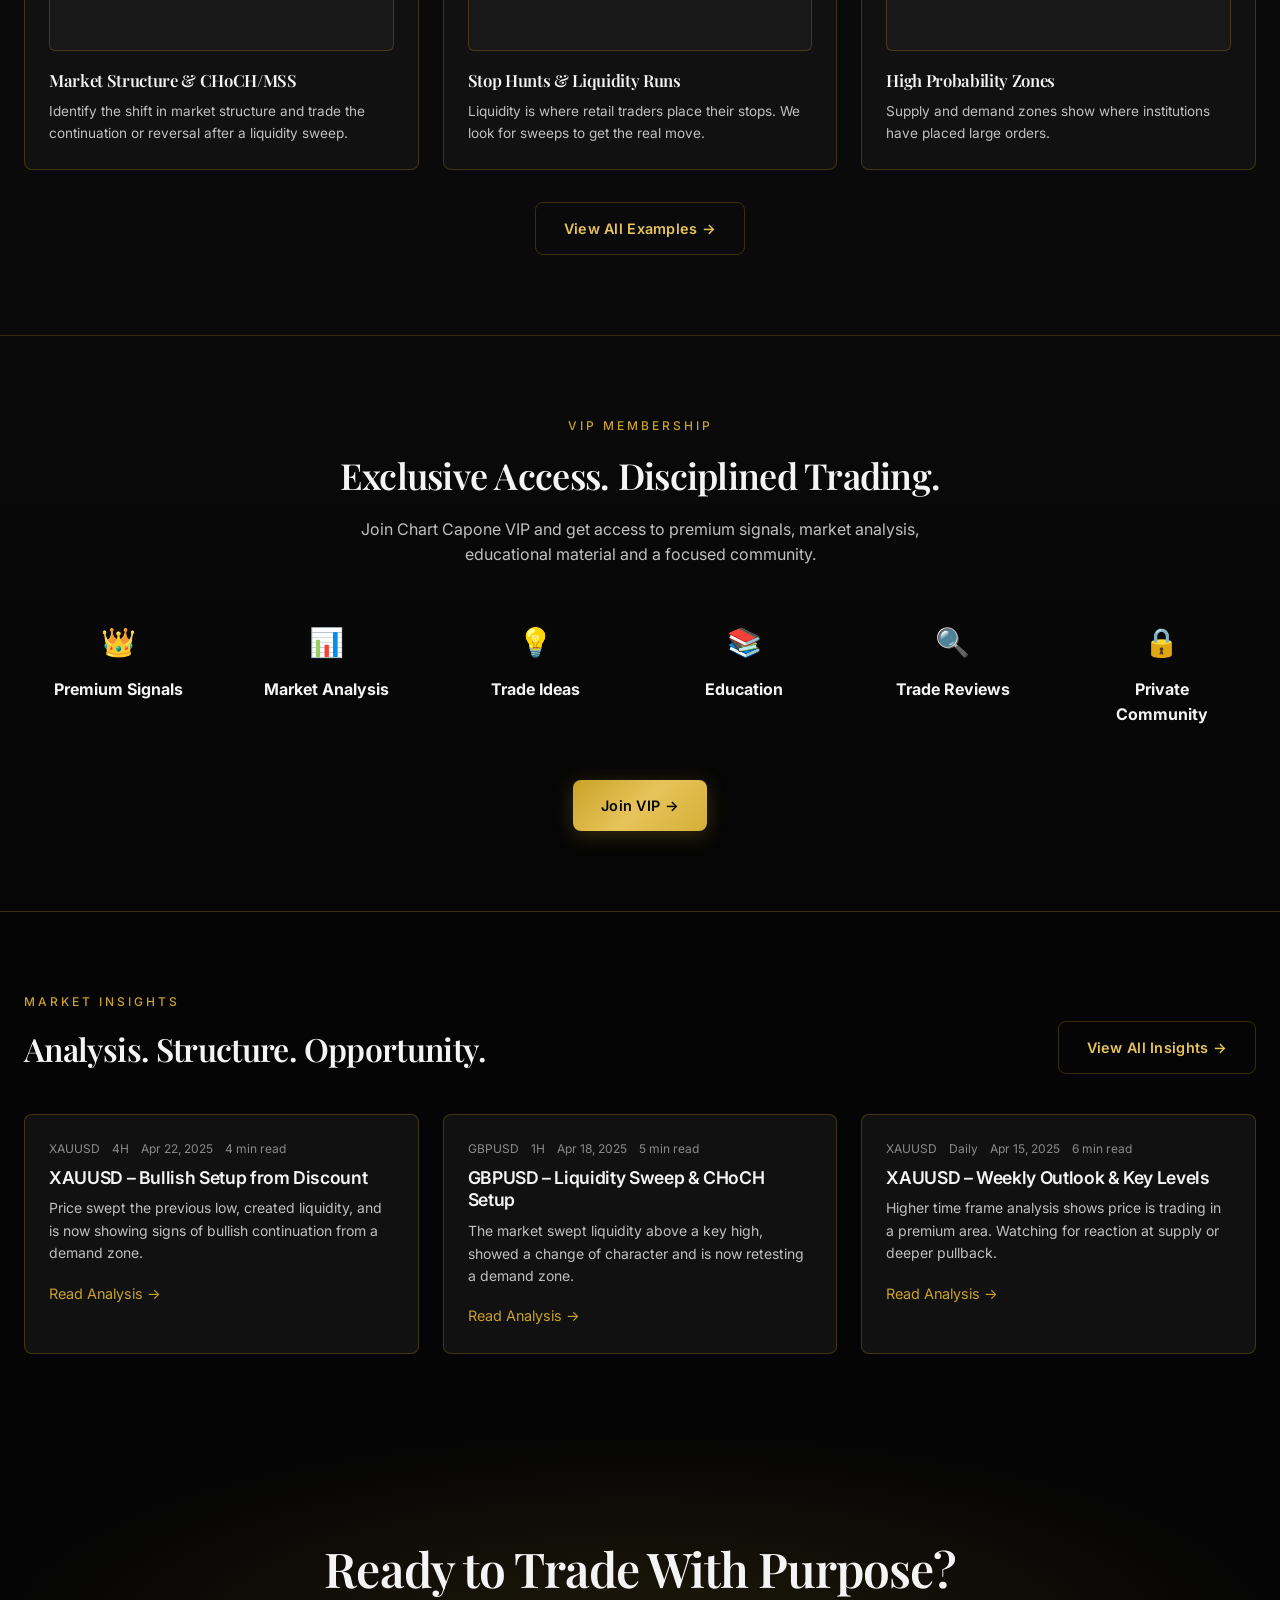
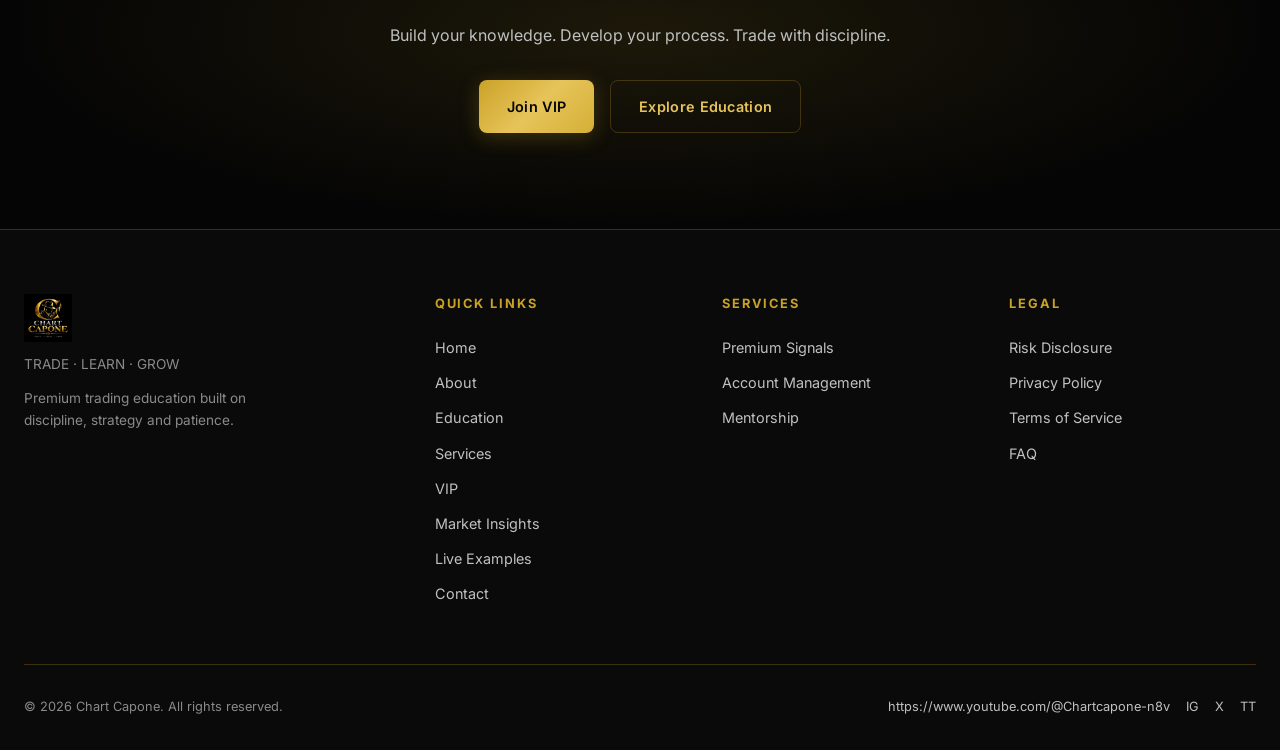
==== commit d65ff88c: "Change YouTube link to a full URL Updated YouTube link in the footer section." ====
--- a/index.html
+++ b/index.html
@@ -342,7 +342,7 @@
       <div class="footer-bottom">
         <span>© 2026 Chart Capone. All rights reserved.</span>
         <div class="socials">
-          <a href="#" aria-label="YouTube">YT</a>
+          <a href="#" aria-label="YouTube">https://www.youtube.com/@Chartcapone-n8v</a>
           <a href="#" aria-label="Instagram">IG</a>
           <a href="#" aria-label="X">X</a>
           <a href="#" aria-label="TikTok">TT</a>
